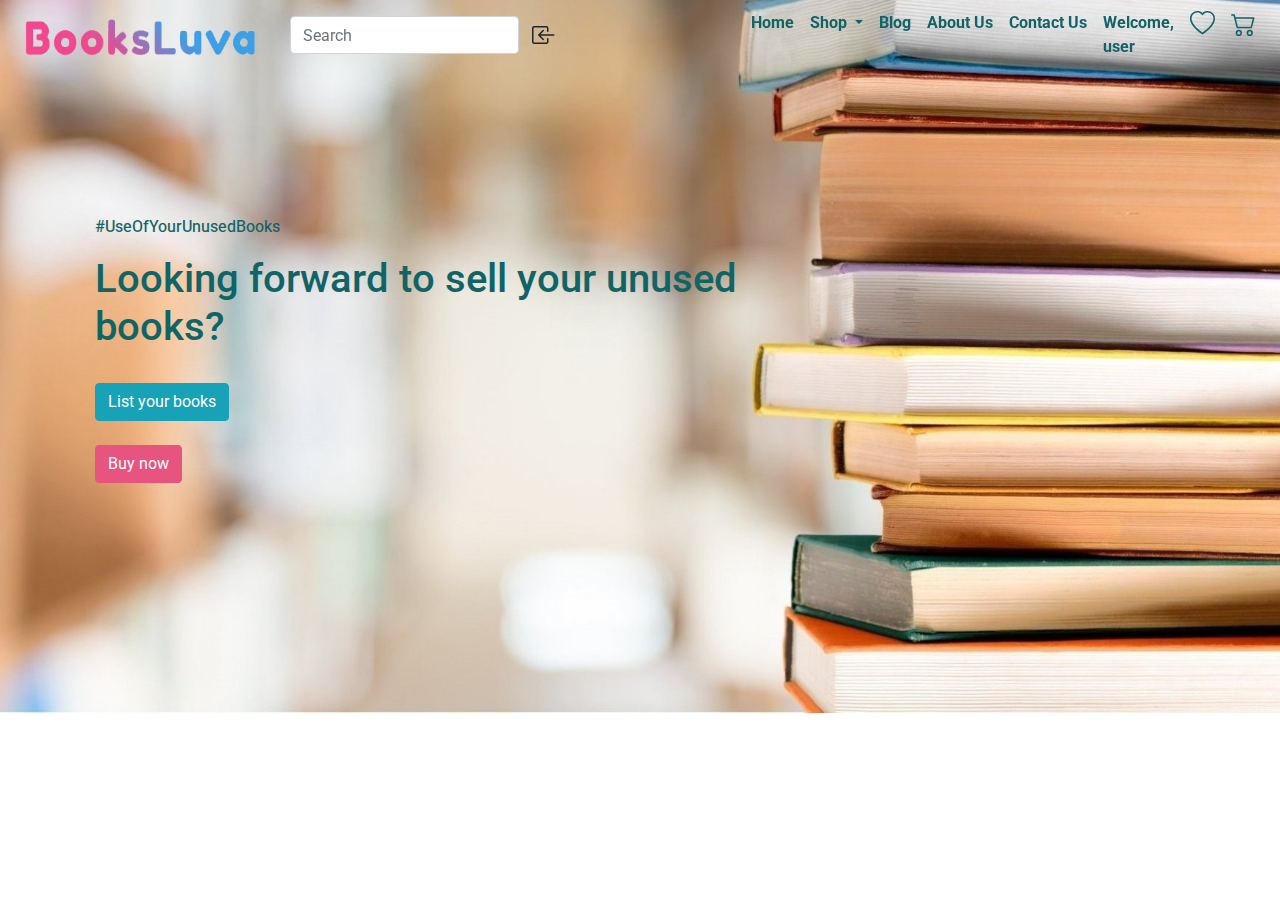
==== Pages/home.html @ 158cc06c "First Commit" ====
<!DOCTYPE html>
<html lang="en">
<head>
<meta charset="UTF-8"/>
<meta name="viewport" content="width=device-width,initial-scale=1.0"/>
<meta hhtp-equiv="X-UA-Compatible" content="ie=edge"/>
<title>BooksLuva</title>
<link href="https://cdn.jsdelivr.net/npm/bootstrap@5.0.0-beta2/dist/css/bootstrap.min.css" rel="stylesheet" crossorigin="anonymous">
<script src="https://cdn.jsdelivr.net/npm/bootstrap@5.0.0-beta2/dist/js/bootstrap.bundle.min.js"crossorigin="anonymous"></script>
<link rel="preconnect" href="https://fonts.gstatic.com">
<link href="https://fonts.googleapis.com/css2?family=Roboto:ital,wght@0,400;0,500;1,400&display=swap" rel="stylesheet">
<link rel="JavaScript" href="../JS/home.js">
<link rel="stylesheet" href="../CSS/home.css">

</head>
<body>
<div class="container">
  <nav class="navbar fixed-top navbar-expand-lg rounded " style="height:70px; background:transparant">
    <div class="logo">
      <img src="../Assets/Images/cropped-logo.png" alt="Logo" width="250">
    </div>
      <div class="input p-4 align-item-center">
        <form class="form-inline my-2 my-lg-0">
          <input class="form-control" type="search" placeholder="Search" aria-label="Search">
          <button class="btn" type="submit">
            <svg xmlns="http://www.w3.org/2000/svg" width="24" height="24" fill="currentColor" class="bi bi-box-arrow-in-left" viewBox="0 0 16 16"   color="116466">
              <path fill-rule="evenodd" d="M10 3.5a.5.5 0 0 0-.5-.5h-8a.5.5 0 0 0-.5.5v9a.5.5 0 0 0 .5.5h8a.5.5 0 0 0 .5-.5v-2a.5.5 0 0 1 1 0v2A1.5 1.5 0 0 1 9.5 14h-8A1.5 1.5 0 0 1 0 12.5v-9A1.5 1.5 0 0 1 1.5 2h8A1.5 1.5 0 0 1 11 3.5v2a.5.5 0 0 1-1 0v-2z"/>
              <path fill-rule="evenodd" d="M4.146 8.354a.5.5 0 0 1 0-.708l3-3a.5.5 0 1 1 .708.708L5.707 7.5H14.5a.5.5 0 0 1 0 1H5.707l2.147 2.146a.5.5 0 0 1-.708.708l-3-3z"/>
            </svg>
          </button>
        </form>
      </div>

      <button class="navbar-toggler" type="button" data-toggle="collapse" data-target="#navbar" aria-controls="navbar" aria-expanded="false" aria-label="Toggle navigation border">
        <span class="navbar-toggler-icon"></span>
      </button>

      <div class="collapse navbar-collapse" id="navbar">
        <ul class="navbar-nav ml-auto">

          <li class="nav-item">
            <a class="nav-link" href="#">Home</a>
          </li>
          <li class="nav-item dropdown">
            <a class="nav-link dropdown-toggle" href="#" data-bs-toggle="dropdown">  Shop  </a>
              <ul class="dropdown-menu">
              <li><a class="dropdown-item" href="#"> Medical </a></li>
              <li><a class="dropdown-item" href="#"> Engineering &raquo; </a>
                 <ul class="submenu dropdown-menu">
                  <li><a class="dropdown-item" href="#">1st year</a></li>
                  <li><a class="dropdown-item" href="#">Civil &raquo; </a>
                    <ul class="submenu dropdown-menu">
                      <li><a class="dropdown-item" href="#">3rd sem</a></li>
                      <li><a class="dropdown-item" href="#">4th sem</a></li>
                      <li><a class="dropdown-item" href="#">5th sem</a></li>
                      <li><a class="dropdown-item" href="#">6th sem</a></li>
                      <li><a class="dropdown-item" href="#">7th sem</a></li>
                      <li><a class="dropdown-item" href="#">8th sem</a></li>
                  </ul>
                  </li>
                  <li><a class="dropdown-item" href="#">Computer &raquo; </a>
                    <ul class="submenu dropdown-menu">
                      <li><a class="dropdown-item" href="#">3rd sem</a></li>
                      <li><a class="dropdown-item" href="#">4th sem</a></li>
                      <li><a class="dropdown-item" href="#">5th sem</a></li>
                      <li><a class="dropdown-item" href="#">6th sem</a></li>
                      <li><a class="dropdown-item" href="#">7th sem</a></li>
                      <li><a class="dropdown-item" href="#">8th sem</a></li>
                  </ul>
                  </li>
                  <li><a class="dropdown-item" href="#">EC &raquo; </a>
                    <ul class="submenu dropdown-menu">
                      <li><a class="dropdown-item" href="#">3rd sem</a></li>
                      <li><a class="dropdown-item" href="#">4th sem</a></li>
                      <li><a class="dropdown-item" href="#">5th sem</a></li>
                      <li><a class="dropdown-item" href="#">6th sem</a></li>
                      <li><a class="dropdown-item" href="#">7th sem</a></li>
                      <li><a class="dropdown-item" href="#">8th sem</a></li>
                  </ul>
                  </li>
                  <li><a class="dropdown-item" href="#">Electrical &raquo; </a>
                    <ul class="submenu dropdown-menu">
                      <li><a class="dropdown-item" href="#">3rd sem</a></li>
                      <li><a class="dropdown-item" href="#">4th sem</a></li>
                      <li><a class="dropdown-item" href="#">5th sem</a></li>
                      <li><a class="dropdown-item" href="#">6th sem</a></li>
                      <li><a class="dropdown-item" href="#">7th sem</a></li>
                      <li><a class="dropdown-item" href="#">8th sem</a></li>
                  </ul>
                  </li>
                  <li><a class="dropdown-item" href="#">Mechanical &raquo; </a>
                    <ul class="submenu dropdown-menu">
                      <li><a class="dropdown-item" href="#">3rd sem</a></li>
                      <li><a class="dropdown-item" href="#">4th sem</a></li>
                      <li><a class="dropdown-item" href="#">5th sem</a></li>
                      <li><a class="dropdown-item" href="#">6th sem</a></li>
                      <li><a class="dropdown-item" href="#">7th sem</a></li>
                      <li><a class="dropdown-item" href="#">8th sem</a></li>
                  </ul>
                  </li>
               </ul>
              </li>
              </ul>
          </li>
       <li class="nav-item">
         <a class="nav-link" href="latest_news.html">Blog</a>
       </li>

       <li class="nav-item">
         <a class="nav-link" href="">About Us</a>
       </li>

       <li class="nav-item">
         <a class="nav-link" href="">Contact Us</a>
       </li>

       <li class="nav-item">
         <a class="nav-link" href="">Welcome,<br> user</a>
       </li>
       <li class="nav-item">
         <a class="nav-link" href="">
           <svg xmlns="http://www.w3.org/2000/svg" width="25" height="25" fill="currentColor" class="bi bi-heart" viewBox="0 0 16 16">
             <path d="m8 2.748-.717-.737C5.6.281 2.514.878 1.4 3.053c-.523 1.023-.641 2.5.314 4.385.92 1.815 2.834 3.989 6.286 6.357 3.452-2.368 5.365-4.542 6.286-6.357.955-1.886.838-3.362.314-4.385C13.486.878 10.4.28 8.717 2.01L8 2.748zM8 15C-7.333 4.868 3.279-3.04 7.824 1.143c.06.055.119.112.176.171a3.12 3.12 0 0 1 .176-.17C12.72-3.042 23.333 4.867 8 15z"/>
           </svg></a></li>
          <li class="nav-item">
             <a class="nav-link" href="">
               <svg xmlns="http://www.w3.org/2000/svg" width="25" height="25" fill="currentColor" padding="20px" class="bi bi-cart2" viewBox="0 0 16 16">
                 <path d="M0 2.5A.5.5 0 0 1 .5 2H2a.5.5 0 0 1 .485.379L2.89 4H14.5a.5.5 0 0 1 .485.621l-1.5 6A.5.5 0 0 1 13 11H4a.5.5 0 0 1-.485-.379L1.61 3H.5a.5.5 0 0 1-.5-.5zM3.14 5l1.25 5h8.22l1.25-5H3.14zM5 13a1 1 0 1 0 0 2 1 1 0 0 0 0-2zm-2 1a2 2 0 1 1 4 0 2 2 0 0 1-4 0zm9-1a1 1 0 1 0 0 2 1 1 0 0 0 0-2zm-2 1a2 2 0 1 1 4 0 2 2 0 0 1-4 0z"/>
               </svg></a></li>
     </ul>
   </div>
 </nav>
<!--body-->
<div class="block full page py-5">
  <div class="block1">
    <p>#UseOfYourUnusedBooks<p>
    <h1>Looking forward to sell your unused<br> books?</h1><br>
    <a href="" button type="button" class="btn btn-info">List your books</a><br><br>
    <a  href="" button type="button" class="btn btn-success">Buy now</a>
  </div>
 </div>
</div>



<!-- jQuery (necessary for Bootstrap's JavaScript plugins) -->
    <script src="https://ajax.googleapis.com/ajax/libs/jquery/1.11.1/jquery.min.js"></script>
    <!-- Include all compiled plugins (below), or include individual files as needed -->
    <script src="js/bootstrap.min.js"></script>

    <!-- Bootstrap Dropdown Hover JS -->
    <script src="js/bootstrap-dropdownhover.min.js"></script>
  <script src="https://code.jquery.com/jquery-3.4.1.slim.min.js" integrity="sha384-J6qa4849blE2+poT4WnyKhv5vZF5SrPo0iEjwBvKU7imGFAV0wwj1yYfoRSJoZ+n" crossorigin="anonymous"></script>
  <script src="https://cdn.jsdelivr.net/npm/popper.js@1.16.0/dist/umd/popper.min.js" integrity="sha384-Q6E9RHvbIyZFJoft+2mJbHaEWldlvI9IOYy5n3zV9zzTtmI3UksdQRVvoxMfooAo" crossorigin="anonymous"></script>
  <link rel="stylesheet" href="https://stackpath.bootstrapcdn.com/bootstrap/4.4.1/css/bootstrap.min.css" integrity="sha384-Vkoo8x4CGsO3+Hhxv8T/Q5PaXtkKtu6ug5TOeNV6gBiFeWPGFN9MuhOf23Q9Ifjh" crossorigin="anonymous">

  <script src="https://stackpath.bootstrapcdn.com/bootstrap/4.4.1/js/bootstrap.min.js" integrity="sha384-wfSDF2E50Y2D1uUdj0O3uMBJnjuUD4Ih7YwaYd1iqfktj0Uod8GCExl3Og8ifwB6" crossorigin="anonymous"></script>
</body>
</html>
---- CSS/home.css ----
body {
  background: url('../Assets/Images/book.jpg');
  background-repeat: no-repeat;
  width: 1300px;
  height: 100%;
  background-size: cover;
  font-family: 'Roboto', sans-serif;
}
.navbar{
  color: #D9B08C;
  position: fixed; /* Set the navbar to fixed position */
  top: 0; /* Position the navbar at the top of the page */
  width: 100%; /* Full width */
  font-weight: 700;
}
.nav-colored { background-color:#D9B08C; }
.nav-transparent { background-color:transparent;}

.navbar-nav > li > .dropdown-menu .dropdown-item:hover {
  background-color: #D9B08C;
}
.navbar .nav-item .nav-link {
  color:#116466;
}

.full-page{
  height: 100vh;
}
.block1 {
  padding-top: 15%;
  color:#116466;
}
.block1 p{
  font-weight: 450;
}
.block1 .btn-success{
  background-color:#E75480;
  color:white;
  text-decoration: bold;
  border-style: thick;
  border-color:#E75480;
}
.block1 .btn-info {
  text-decoration: bold;
  border-style: thick;
}

/* ============ desktop view ============ */
@media all and (min-width: 992px) {

	.dropdown-menu li {
		position: relative;
	}
	.dropdown-menu .submenu{
		display: none;
		position: absolute;
		left:100%; top:-7px;
	}
	.dropdown-menu .submenu-left{
		right:100%; left:auto;
	}

	.dropdown-menu > li:hover{ background-color: #f1f1f1 }
	.dropdown-menu > li:hover > .submenu{
		display: block;
	}
}
/* ============ desktop view .end// ============ */

/* ============ small devices ============ */
@media (max-width: 991px) {

.dropdown-menu .dropdown-menu{
		margin-left:0.7rem; margin-right:0.7rem; margin-bottom: .5rem;
}

}
/* ============ small devices .end// ============ */
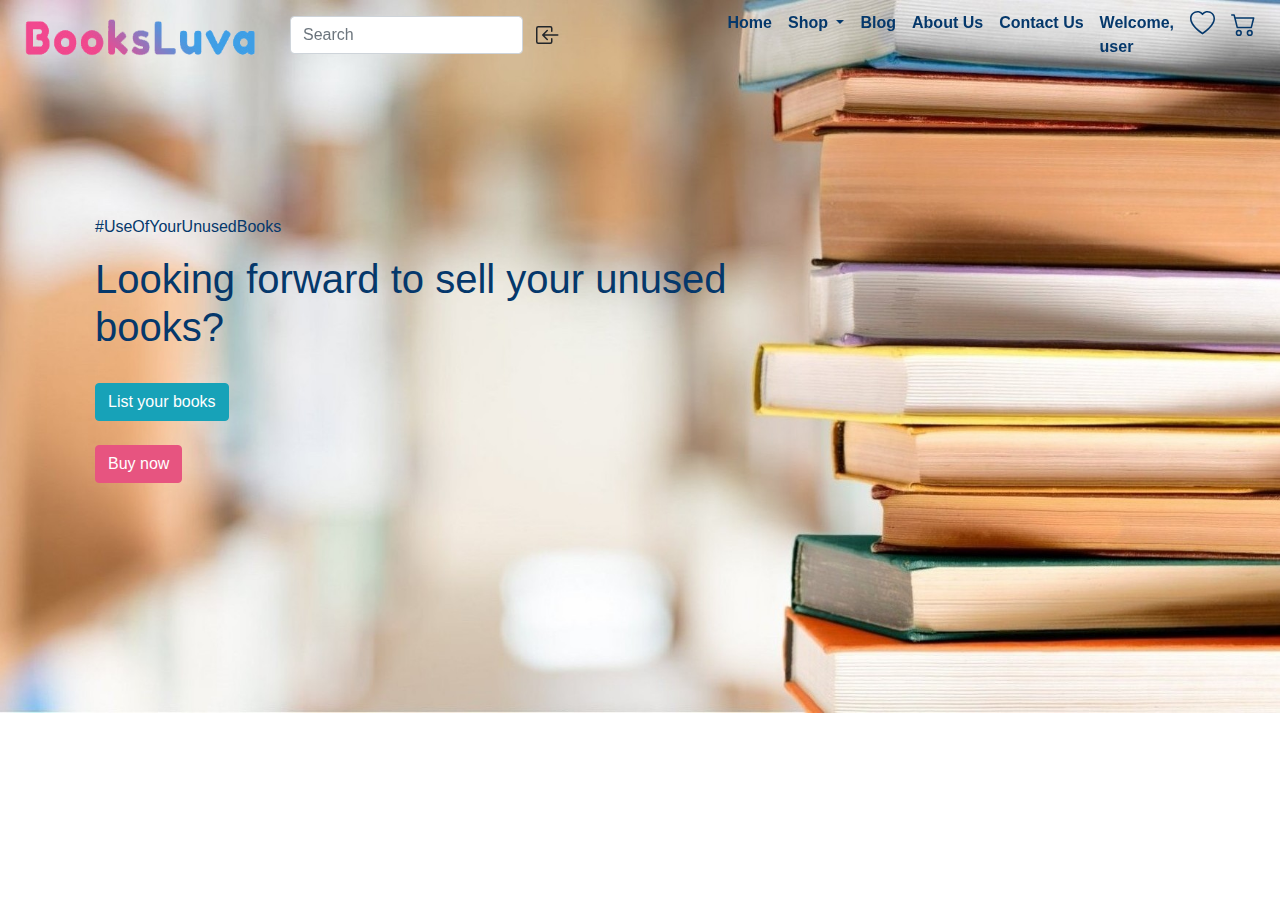
==== commit d55f9255: "changed font family" ====
--- a/Pages/home.html
+++ b/Pages/home.html
@@ -8,7 +8,7 @@
 <link href="https://cdn.jsdelivr.net/npm/bootstrap@5.0.0-beta2/dist/css/bootstrap.min.css" rel="stylesheet" crossorigin="anonymous">
 <script src="https://cdn.jsdelivr.net/npm/bootstrap@5.0.0-beta2/dist/js/bootstrap.bundle.min.js"crossorigin="anonymous"></script>
 <link rel="preconnect" href="https://fonts.gstatic.com">
-<link href="https://fonts.googleapis.com/css2?family=Roboto:ital,wght@0,400;0,500;1,400&display=swap" rel="stylesheet">
+<link href="https://fonts.googleapis.com/css2?family=Quicksand:wght@500&display=swap" rel="stylesheet"><link rel="JavaScript" href="../JS/home.js">
 <link rel="JavaScript" href="../JS/home.js">
 <link rel="stylesheet" href="../CSS/home.css">
 
--- a/CSS/home.css
+++ b/CSS/home.css
@@ -4,23 +4,23 @@
   width: 1300px;
   height: 100%;
   background-size: cover;
-  font-family: 'Roboto', sans-serif;
+  font-family: 'Quicksand', sans-serif;
 }
 .navbar{
-  color: #D9B08C;
+  color: #5cdb95;
   position: fixed; /* Set the navbar to fixed position */
   top: 0; /* Position the navbar at the top of the page */
   width: 100%; /* Full width */
   font-weight: 700;
 }
-.nav-colored { background-color:#D9B08C; }
+.nav-colored { background-color:#5cdb95; }
 .nav-transparent { background-color:transparent;}
 
 .navbar-nav > li > .dropdown-menu .dropdown-item:hover {
-  background-color: #D9B08C;
+  background-color: #5cdb95;
 }
 .navbar .nav-item .nav-link {
-  color:#116466;
+  color:#05386b;
 }
 
 .full-page{
@@ -28,7 +28,7 @@
 }
 .block1 {
   padding-top: 15%;
-  color:#116466;
+  color:#05386b;
 }
 .block1 p{
   font-weight: 450;
